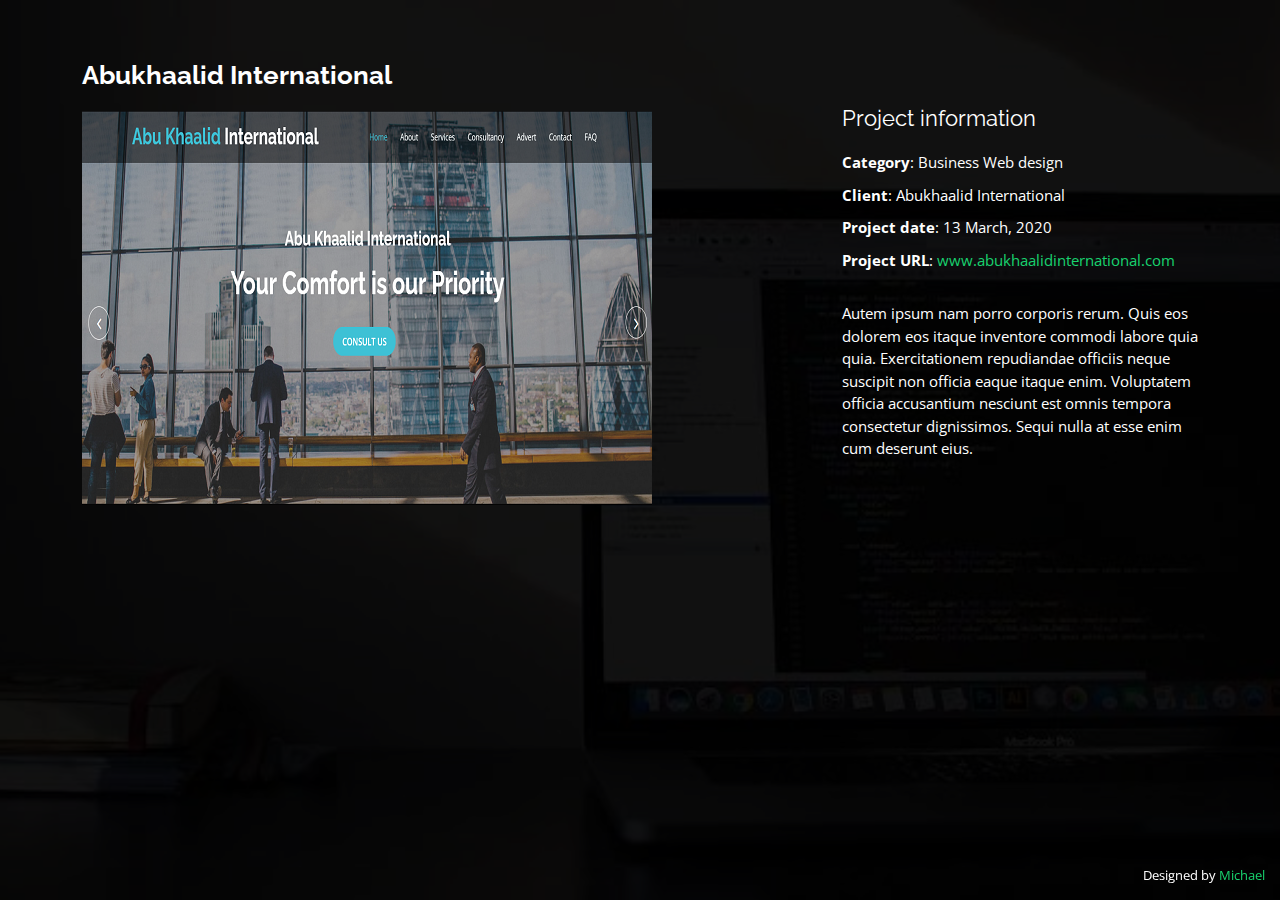
==== Abukhaalid-portfolio-details.html @ de3da8fa "New files uploaded" ====
<!DOCTYPE html>
<html lang="en">

<head>
  <meta charset="utf-8">
  <meta content="width=device-width, initial-scale=1.0" name="viewport">

  <title>Portfolio Details Abukhaalid</title>
  <meta content="" name="description">
  <meta content="" name="keywords">

  <!-- Favicons -->
  <!-- <link href="assets/img/favicon.png" rel="icon">
  <link href="assets/img/apple-touch-icon.png" rel="apple-touch-icon"> -->

  <!-- Google Fonts -->
  <link href="https://fonts.googleapis.com/css?family=Open+Sans:300,300i,400,400i,600,600i,700,700i|Raleway:300,300i,400,400i,500,500i,600,600i,700,700i|Poppins:300,300i,400,400i,500,500i,600,600i,700,700i" rel="stylesheet">

  <!-- Vendor CSS Files -->
  <link href="assets/vendor/bootstrap/css/bootstrap.min.css" rel="stylesheet">
  <link href="assets/vendor/bootstrap-icons/bootstrap-icons.css" rel="stylesheet">
  <link href="assets/vendor/boxicons/css/boxicons.min.css" rel="stylesheet">
  <link href="assets/vendor/glightbox/css/glightbox.min.css" rel="stylesheet">
  <link href="assets/vendor/remixicon/remixicon.css" rel="stylesheet">
  <link href="assets/vendor/swiper/swiper-bundle.min.css" rel="stylesheet">

  <!-- Template Main CSS File -->
  <link href="assets/css/style.css" rel="stylesheet">

</head>

<body>

  <main id="main">

    <!-- ======= Portfolio Details ======= -->
    <div id="portfolio-details" class="portfolio-details">
      <div class="container">

        <div class="row">

          <div class="col-lg-8 col-xs-12">
            <h2 class="portfolio-title">Abukhaalid International</h2>

            <div class="portfolio-details-slider swiper-container">
              <div class="swiper-wrapper align-items-center">

                <div class="swiper-slide">
                  <img src="assets/img/portfolio/travel-website.png" class="img-fluid img-responsive" alt="">
                </div>

                <!-- <div class="swiper-slide">
                  <img src="assets/img/portfolio/portfolio-details-2.jpg" alt="">
                </div>

                <div class="swiper-slide">
                  <img src="assets/img/portfolio/portfolio-details-3.jpg" alt="">
                </div> -->

              </div>
              <div class="swiper-pagination"></div>
            </div>

          </div>

          <div class="col-lg-4 col-xs-12 portfolio-info">
            <h3>Project information</h3>
            <ul>
              <li><strong>Category</strong>: Business Web design</li>
              <li><strong>Client</strong>: Abukhaalid International</li>
              <li><strong>Project date</strong>: 13 March, 2020</li>
              <li><strong>Project URL</strong>: <a href="http://abukhaalidinternational.com/">www.abukhaalidinternational.com</a></li>
            </ul>

            <p>
              Autem ipsum nam porro corporis rerum. Quis eos dolorem eos itaque inventore commodi labore quia quia. Exercitationem repudiandae officiis neque suscipit non officia eaque itaque enim. Voluptatem officia accusantium nesciunt est omnis tempora consectetur dignissimos. Sequi nulla at esse enim cum deserunt eius.
            </p>
          </div>

        </div>

      </div>
    </div><!-- End Portfolio Details -->

  </main><!-- End #main -->

  <div class="credits">
    <!-- All the links in the footer should remain intact. -->
    <!-- You can delete the links only if you purchased the pro version. -->
    <!-- Licensing information: https://bootstrapmade.com/license/ -->
    <!-- Purchase the pro version with working PHP/AJAX contact form: https://bootstrapmade.com/personal-free-resume-bootstrap-template/ -->
    Designed by <a href="">Michael</a>
  </div>

  <!-- Vendor JS Files -->
  <script src="assets/vendor/bootstrap/js/bootstrap.bundle.min.js"></script>
  <script src="assets/vendor/glightbox/js/glightbox.min.js"></script>
  <script src="assets/vendor/isotope-layout/isotope.pkgd.min.js"></script>
  <script src="assets/vendor/php-email-form/validate.js"></script>
  <script src="assets/vendor/purecounter/purecounter.js"></script>
  <script src="assets/vendor/swiper/swiper-bundle.min.js"></script>
  <script src="assets/vendor/waypoints/noframework.waypoints.js"></script>

  <!-- Template Main JS File -->
  <script src="assets/js/main.js"></script>

</body>

</html>
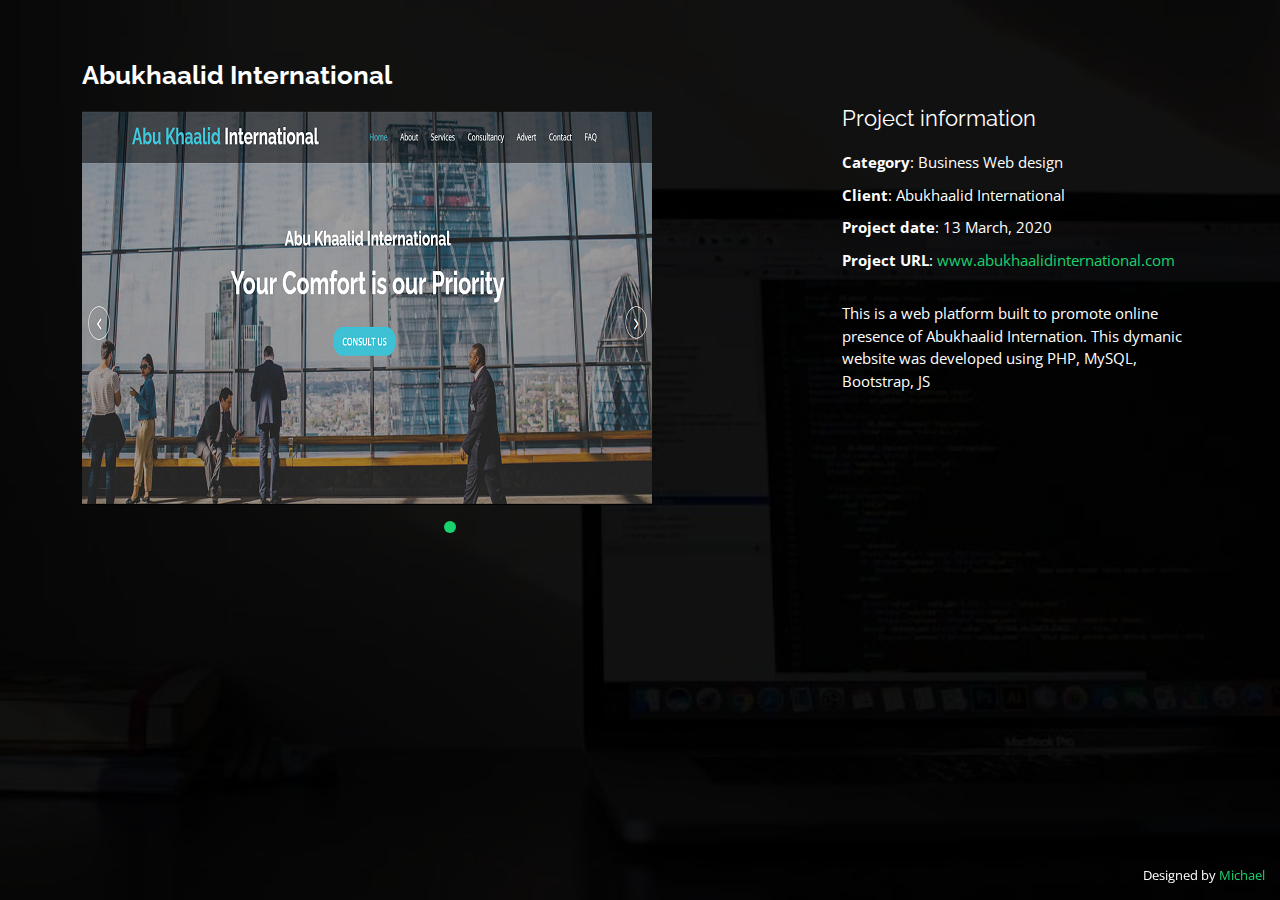
==== commit 81c65699: "new changes to portfolio page and index" ====
--- a/Abukhaalid-portfolio-details.html
+++ b/Abukhaalid-portfolio-details.html
@@ -73,7 +73,7 @@
             </ul>
 
             <p>
-              Autem ipsum nam porro corporis rerum. Quis eos dolorem eos itaque inventore commodi labore quia quia. Exercitationem repudiandae officiis neque suscipit non officia eaque itaque enim. Voluptatem officia accusantium nesciunt est omnis tempora consectetur dignissimos. Sequi nulla at esse enim cum deserunt eius.
+              This is a web platform built to promote online presence of Abukhaalid Internation. This dymanic website was developed using PHP, MySQL, Bootstrap, JS
             </p>
           </div>
 
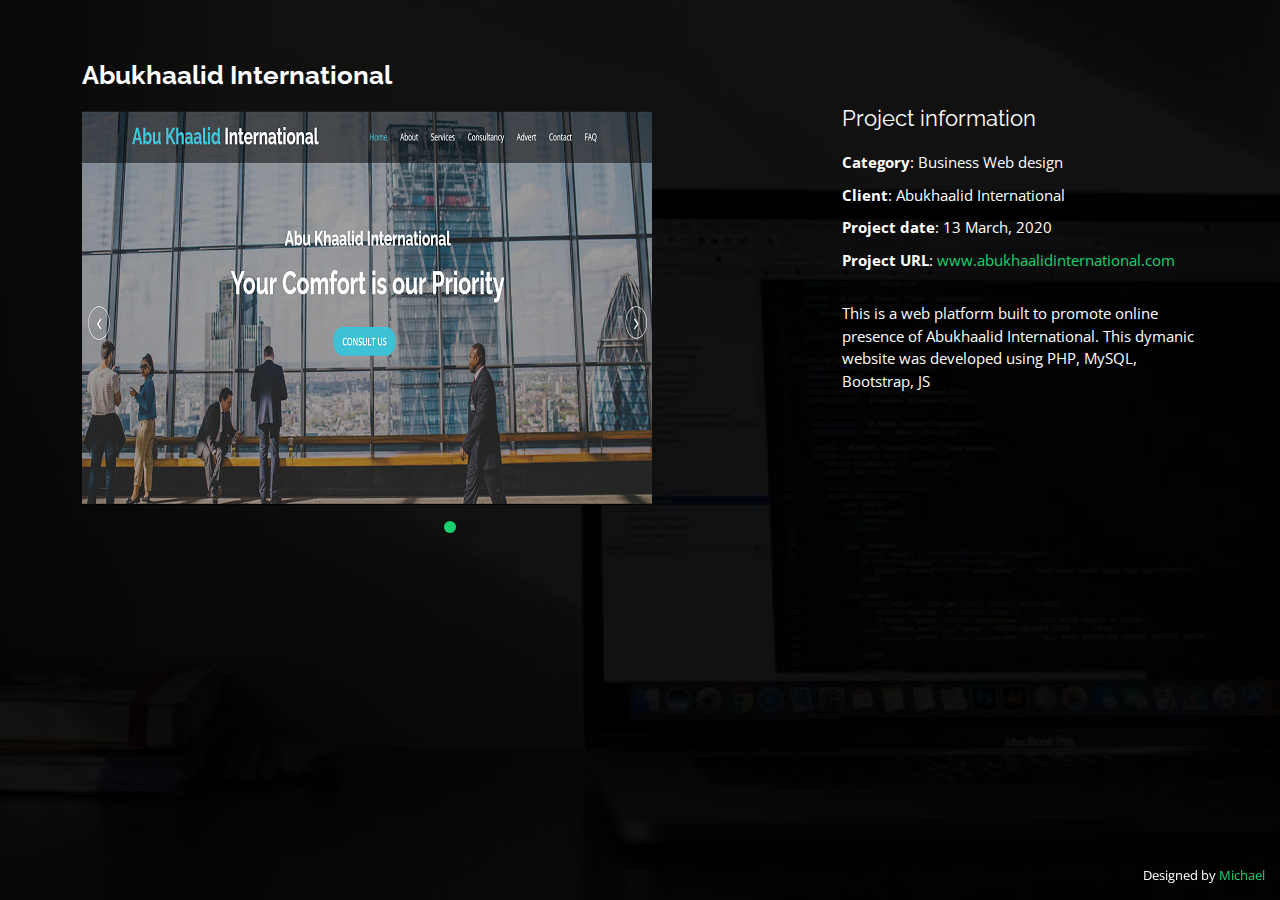
==== commit c8336855: "Update Abukhaalid-portfolio-details.html" ====
--- a/Abukhaalid-portfolio-details.html
+++ b/Abukhaalid-portfolio-details.html
@@ -73,7 +73,7 @@
             </ul>
 
             <p>
-              This is a web platform built to promote online presence of Abukhaalid Internation. This dymanic website was developed using PHP, MySQL, Bootstrap, JS
+              This is a web platform built to promote online presence of Abukhaalid International. This dymanic website was developed using PHP, MySQL, Bootstrap, JS
             </p>
           </div>
 
@@ -106,4 +106,4 @@
 
 </body>
 
-</html>+</html>
